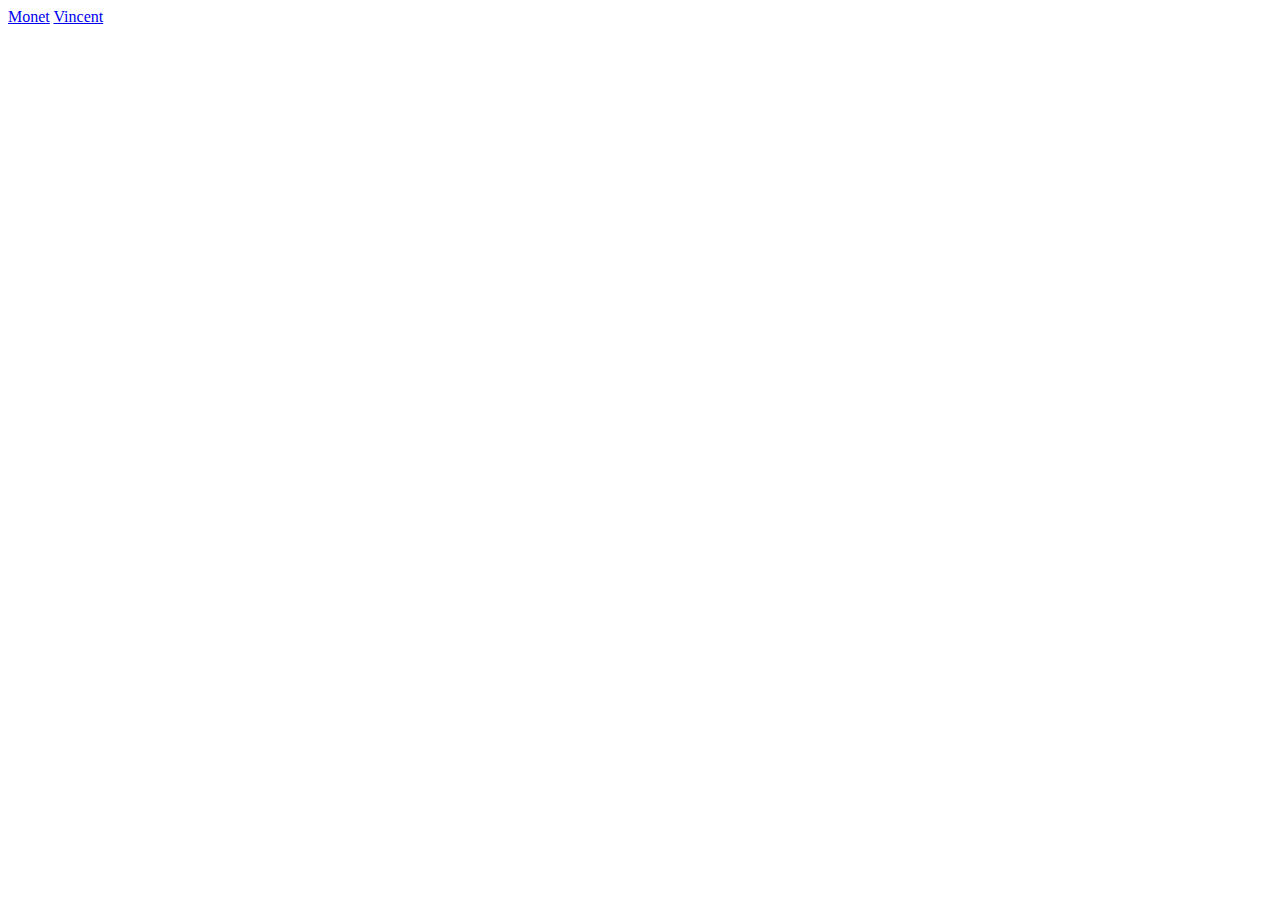
==== index.html @ 3a2ca3d3 "start starry" ====
<!DOCTYPE html>
<html lang="en">
  <head>
    <meta charset="UTF-8" />
    <meta name="viewport" content="width=device-width, initial-scale=1.0" />
    <meta http-equiv="X-UA-Compatible" content="ie=edge" />
    <title>Document</title>
  </head>
  <body>
    <a href="monet.html">Monet</a>
    <a href="vincent.html">Vincent</a>
  </body>
</html>
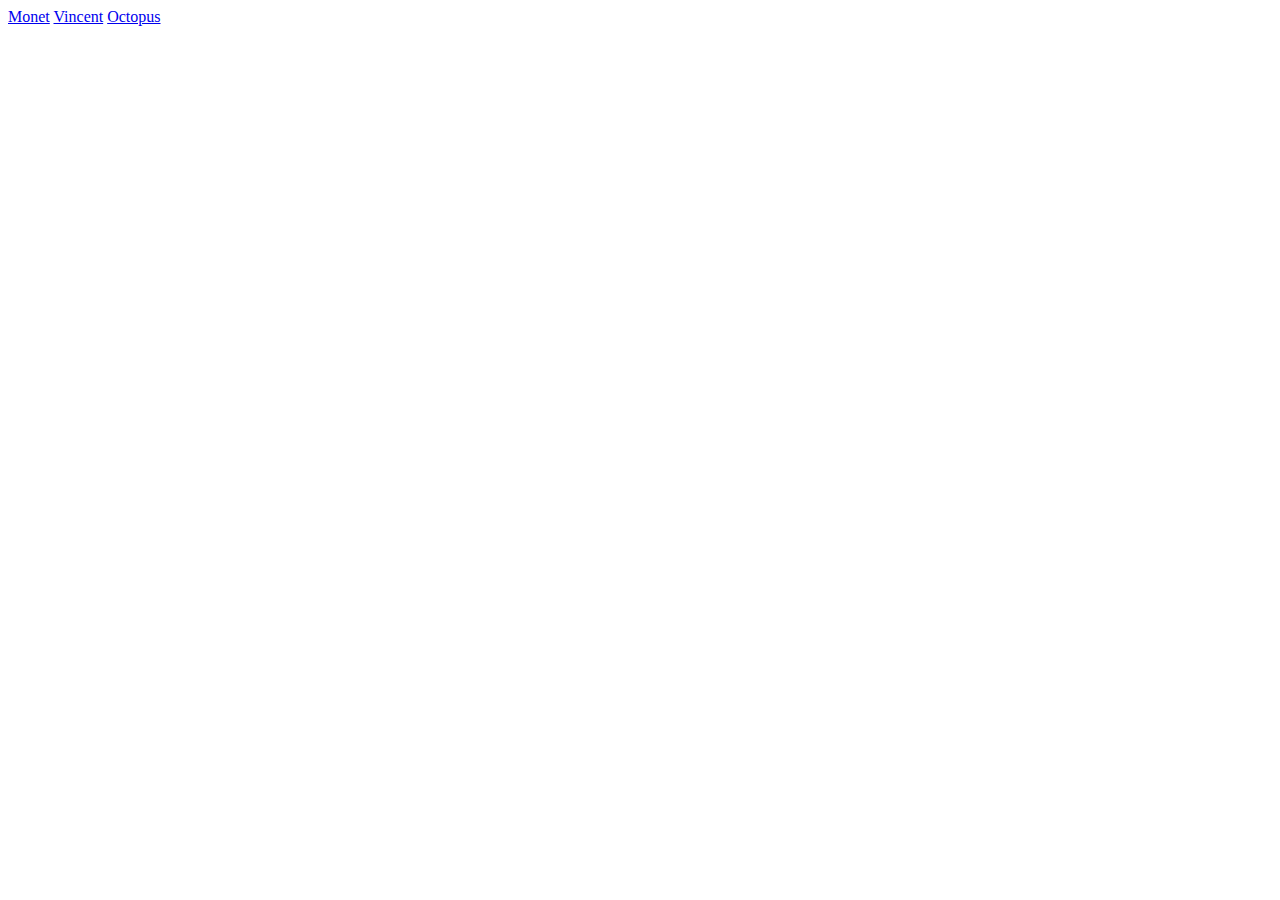
==== commit 7a7491e1: "octopus basic movement" ====
--- a/index.html
+++ b/index.html
@@ -9,5 +9,6 @@
   <body>
     <a href="monet.html">Monet</a>
     <a href="vincent.html">Vincent</a>
+    <a href="octopus.html">Octopus</a>
   </body>
 </html>
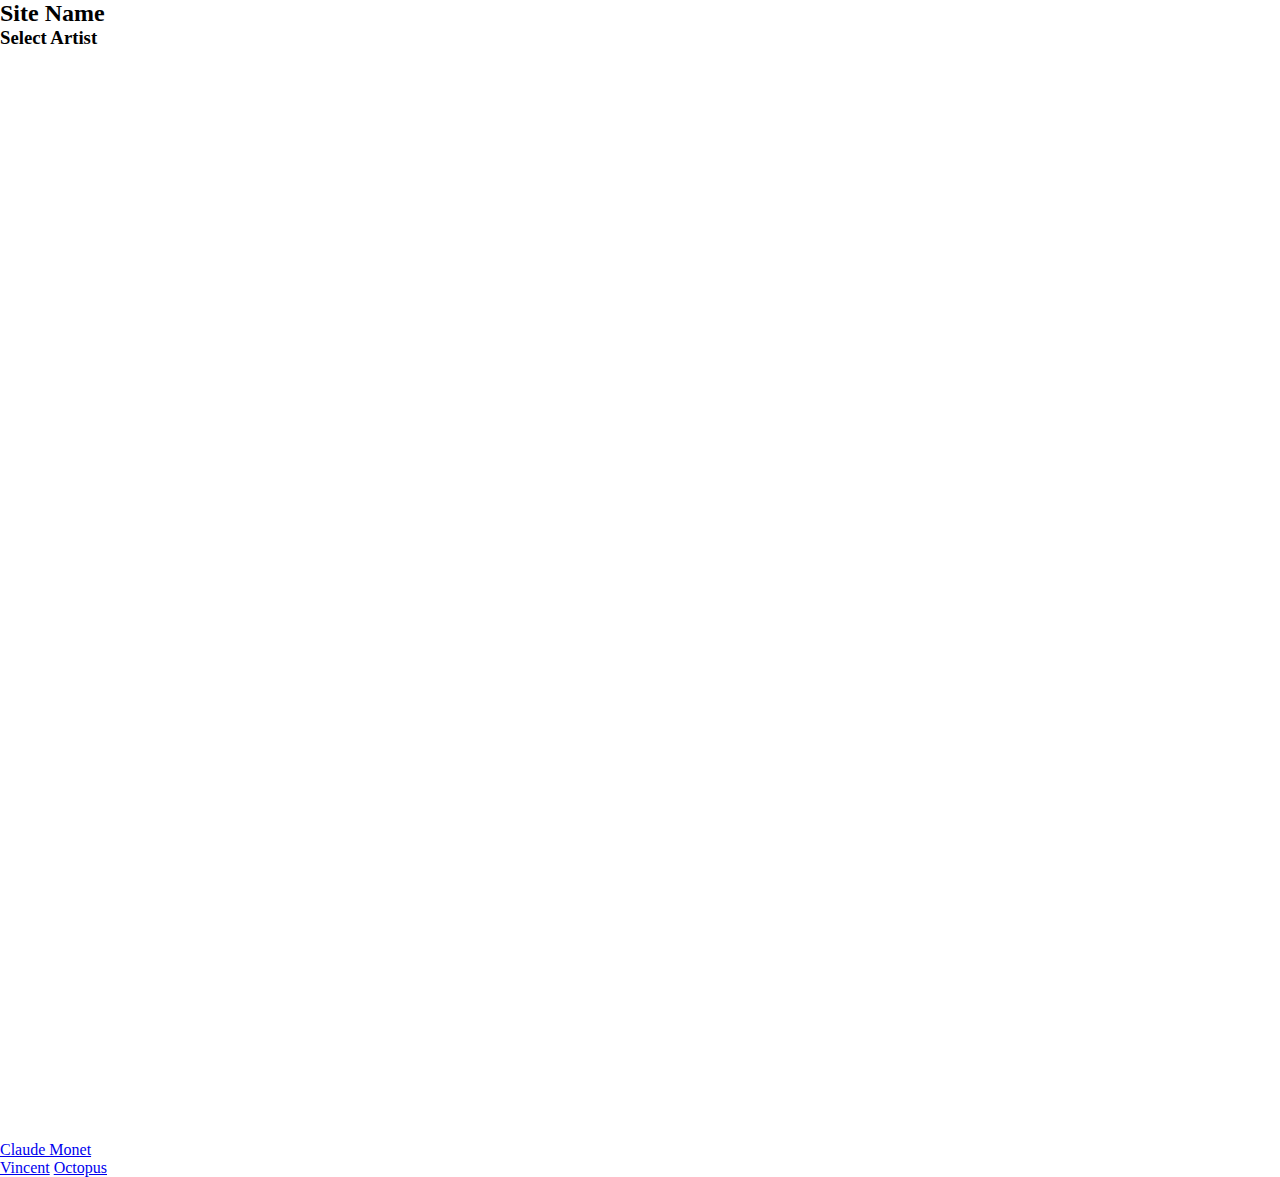
==== commit fa1b28ef: "commit before change canvas sizes" ====
--- a/index.html
+++ b/index.html
@@ -5,10 +5,27 @@
     <meta name="viewport" content="width=device-width, initial-scale=1.0" />
     <meta http-equiv="X-UA-Compatible" content="ie=edge" />
     <title>Document</title>
+    <link rel="stylesheet" href="css/style.css" />
   </head>
   <body>
-    <a href="monet.html">Monet</a>
-    <a href="vincent.html">Vincent</a>
-    <a href="octopus.html">Octopus</a>
+    <div id="container">
+      <div class="title">
+        <h2>Site Name</h2>
+        <h3>Select Artist</h3>
+      </div>
+      <div class="artist">
+        <div class="monetBackground"></div>
+        <div class="vincentBackground"></div>
+        <div class="monet">
+          <a id="monetLink" href="monet.html">Claude Monet</a>
+          <div class="portraitMonet"></div>
+        </div>
+      </div>
+
+      <a href="vincent.html">Vincent</a>
+      <a href="octopus.html">Octopus</a>
+    </div>
+    <script src="js/jquery.min.js"></script>
+    <script src="js/main.js"></script>
   </body>
 </html>
--- a/css/style.css
+++ b/css/style.css
@@ -0,0 +1,116 @@
+* {
+  margin: 0;
+  padding: 0;
+}
+
+div#lilyPond {
+  position: absolute;
+  background: url("../img/Waterlilies.jpg");
+  background-size: cover;
+  background-repeat: no-repeat;
+  min-width: 100vw;
+  height: 100vh;
+  top: 0;
+  left: 0;
+}
+
+div.riverNight {
+  position: absolute;
+  background: url("../img/2048px-Starry_Night_Over_the_Rhone.png");
+  background-size: cover;
+  background-repeat: no-repeat;
+  left: 0;
+  top: 0;
+  min-width: 100vw;
+  height: 100vh;
+  z-index: 3;
+}
+
+div.starryNight {
+  position: absolute;
+  background: url("../img/2048px-Van_Gogh_-_Starry_Night_-_Google_Art_Project.png");
+  background-size: cover;
+  background-repeat: no-repeat;
+  left: 0;
+  top: 0;
+  min-width: 100vw;
+  height: 100vh;
+  z-index: 2;
+}
+
+/* canvas#fallingStar {
+  z-index: 5;
+} */
+
+#bgCover {
+  display: flex;
+  margin: 0 auto;
+  /* background-image: url("../img/Waterlilies.jpg");
+  background-size: cover; */
+  /* width: 100vw;
+  height: 100vh; */
+}
+
+#defaultCanvas0 {
+  display: inline-flex;
+  position: absolute;
+  left: 0;
+  top: 0;
+}
+
+div.container {
+  max-width: 960px;
+  height: 100vh;
+}
+
+div.portraitMonet {
+  background: url("/img/Claude_Monet_portrait.jpg");
+  background-size: contain;
+  background-repeat: no-repeat;
+  display: flexbox;
+  position: absolute;
+  min-width: 25vw;
+  height: 50vh;
+  left: 10vw;
+  top: 20vh;
+  z-index: 3;
+}
+
+div.monetBackground {
+  display: flex;
+  background: url("/img/Monet_Houses_of_Parliament_Sunset.jpg");
+  background-size: cover;
+  background-repeat: no-repeat;
+  position: relative;
+  min-width: 80vw;
+  height: 100vh;
+  right: 0;
+  top: 0;
+  padding: 3em;
+  margin: 3em;
+}
+
+div.pedal {
+  /* transition: 3s; */
+  background: url("/img/red_flower.png");
+  background-size: contain;
+  background-repeat: no-repeat;
+  position: absolute;
+  width: 40px;
+  height: 40px;
+  left: 40vw;
+  top: 60vh;
+  z-index: 5;
+}
+
+div.pedal2 {
+  background: url("/img/blue_flower.png");
+  background-size: contain;
+  background-repeat: no-repeat;
+  position: absolute;
+  width: 50px;
+  height: 50px;
+  left: 50vw;
+  top: 30vh;
+  z-index: 5;
+}
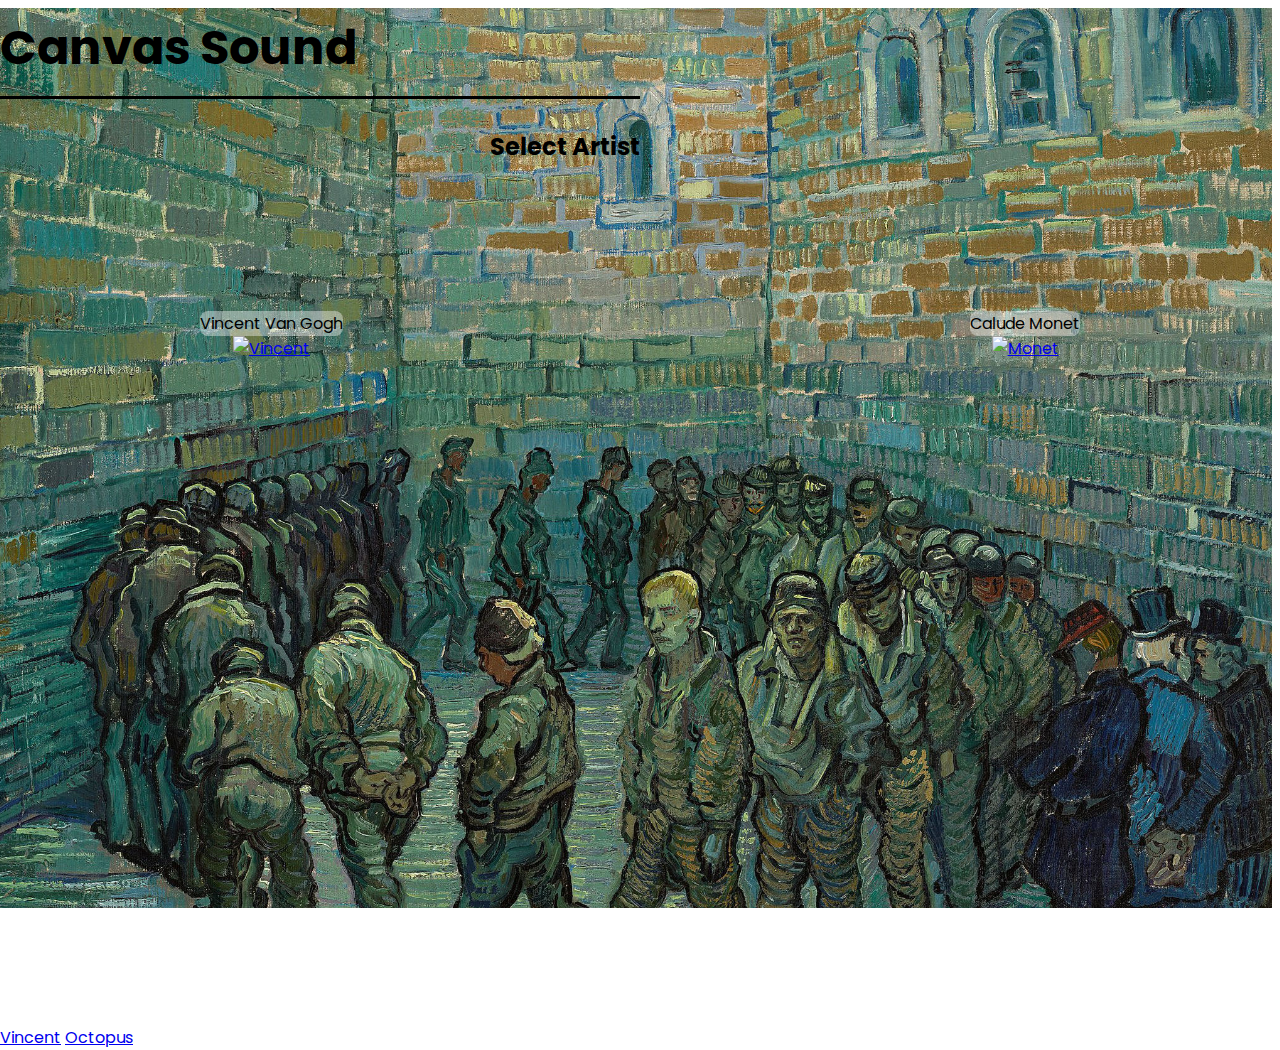
==== commit 38ef2ee4: "changing url link to relative" ====
--- a/index.html
+++ b/index.html
@@ -10,16 +10,25 @@
   <body>
     <div id="container">
       <div class="title">
-        <h2>Site Name</h2>
+        <h2>Canvas Sound</h2>
         <h3>Select Artist</h3>
       </div>
+      <div class="monetBackground"></div>
+       <div class="vincentBackground"></div>
       <div class="artist">
-        <div class="monetBackground"></div>
-        <div class="vincentBackground"></div>
+        <div class="vincent">
+          <p>Vincent Van Gogh</p>
+          <a id="vincentLink" href="vincent.html">
+            <img src="./img/vincent_avatar.png" alt="Vincent">
+          </a>
+        </div>
         <div class="monet">
-          <a id="monetLink" href="monet.html">Claude Monet</a>
-          <div class="portraitMonet"></div>
-        </div>
+            <p>Calude Monet</p>
+            <a id="monetLink" href="monet.html">
+              <img src="./img/monet_avatar.png" alt="Monet">
+            </a>
+          </div>
+
       </div>
 
       <a href="vincent.html">Vincent</a>
--- a/css/style.css
+++ b/css/style.css
@@ -1,98 +1,156 @@
+@import url('https://fonts.googleapis.com/css?family=Poppins&display=swap');
 * {
   margin: 0;
   padding: 0;
-}
-
-div#lilyPond {
-  position: absolute;
-  background: url("../img/Waterlilies.jpg");
-  background-size: cover;
-  background-repeat: no-repeat;
-  min-width: 100vw;
+  box-sizing:border-box;
+}
+
+
+body {
+  font-family: 'Poppins', sans-serif;
+  overflow: hidden;
+}
+
+
+div.container {
+  background: url('../img/memphis-mini.png');
+  background-repeat: repeat;
+  margin: 0;
+  display: flex;
+  padding: 3em;
+  overflow: hidden;
+  /* This centers our sketch horizontally. */
+  justify-content: center;
+
+  /* This centers our sketch vertically. */
+  align-items: center;
+  min-width: 980px;
   height: 100vh;
-  top: 0;
-  left: 0;
+}
+
+div.container.dark {
+  background: url('../img/tactile_noise.png');
+  background-repeat: repeat;
+
+}
+
+div.title {
+  line-height: 3em;
+  font-size: 2em;
+  display: inline-block;
+  width: 50vw;
+}
+
+div.title h3 {
+  font-size: 24px;
+  border-top: 3px solid black;
+  text-align: right;
+}
+
+
+
+div#frame {
+  position: relative;
+  box-shadow: 8px 8px 11px 3px rgb(32, 24, 32)
+}
+
+div.content--canvas {
+  position: absolute;
+  height: 100%;
+  width: 100%;
 }
 
 div.riverNight {
   position: absolute;
-  background: url("../img/2048px-Starry_Night_Over_the_Rhone.png");
-  background-size: cover;
-  background-repeat: no-repeat;
-  left: 0;
-  top: 0;
-  min-width: 100vw;
-  height: 100vh;
+  background: url("../img/starry_night_over_the_rhone.png");
+  background-size: cover;
+  background-repeat: no-repeat;
+  left: 0;
+  top: 0;
+  width: 100%;
+  height: 100%;
   z-index: 3;
 }
 
 div.starryNight {
   position: absolute;
-  background: url("../img/2048px-Van_Gogh_-_Starry_Night_-_Google_Art_Project.png");
-  background-size: cover;
-  background-repeat: no-repeat;
-  left: 0;
-  top: 0;
-  min-width: 100vw;
-  height: 100vh;
+  background: url("../img/van_gogh_starry_night.png");
+  background-size: cover;
+  background-repeat: no-repeat;
+  left: 0;
+  top: 0;
+  min-width: 100%;
+  height: 100%;
   z-index: 2;
 }
 
-/* canvas#fallingStar {
-  z-index: 5;
-} */
-
-#bgCover {
-  display: flex;
-  margin: 0 auto;
-  /* background-image: url("../img/Waterlilies.jpg");
-  background-size: cover; */
-  /* width: 100vw;
-  height: 100vh; */
-}
-
-#defaultCanvas0 {
-  display: inline-flex;
-  position: absolute;
-  left: 0;
-  top: 0;
-}
-
-div.container {
-  max-width: 960px;
-  height: 100vh;
-}
-
-div.portraitMonet {
-  background: url("/img/Claude_Monet_portrait.jpg");
-  background-size: contain;
-  background-repeat: no-repeat;
-  display: flexbox;
-  position: absolute;
-  min-width: 25vw;
-  height: 50vh;
-  left: 10vw;
-  top: 20vh;
-  z-index: 3;
-}
-
 div.monetBackground {
-  display: flex;
-  background: url("/img/Monet_Houses_of_Parliament_Sunset.jpg");
-  background-size: cover;
-  background-repeat: no-repeat;
-  position: relative;
-  min-width: 80vw;
+  display: inline-block;
+  background: url("../img/monet_houses_of_parliament_sunset.jpg");
+  background-size: cover;
+  background-repeat: no-repeat;
+  position: absolute;
+  width: 100vw;
   height: 100vh;
   right: 0;
   top: 0;
-  padding: 3em;
-  margin: 3em;
+  margin: 0.5em 0.5em;
+  z-index: -1;
+}
+
+div.vincentBackground {
+  display: inline-block;
+  background: url("../img/vincent_van_gogh_the_prison_courtyard.jpg");
+  background-size: cover;
+  background-repeat: no-repeat;
+  position: absolute;
+  width: 100vw;
+  height: 100vh;
+  right: 0;
+  top: 0;
+  margin: 0.5em 0.5em;
+  z-index: -1;
+}
+
+
+
+
+div#lilyPond {
+  position: relative;
+  background: url("../img/water_lilies.jpg");
+  background-size: cover;
+  background-repeat: no-repeat;
+  border: 5px solid rgba(34, 19, 2, 0.8);
+}
+
+div#garden {
+  position: absolute;
+  background: url("../img/claude_monet_poppy_field.jpg");
+  background-size: cover;
+  background-repeat: no-repeat;
+  border: 5px solid rgba(34, 19, 2, 0.8);
+  top: 0;
+  left: 0;
+  height: 100%;
+  width: 100%;
+  z-index: 3;
+}
+div#monet {
+  position: absolute;
+  background: url("../img/claude_monet_portrait.jpg");
+  background-size: cover;
+  background-repeat: no-repeat;
+  border: 5px solid rgba(34, 19, 2, 0.8);
+  top: 0;
+  left: 0;
+  height: 100%;
+  width: 100%;
+  z-index: 4;
 }
 
 div.pedal {
   /* transition: 3s; */
-  background: url("/img/red_flower.png");
+  background: url("../img/red_flower.png");
   background-size: contain;
   background-repeat: no-repeat;
   position: absolute;
@@ -104,13 +162,108 @@
 }
 
 div.pedal2 {
-  background: url("/img/blue_flower.png");
+  background: url("../img/blue_flower.png");
   background-size: contain;
   background-repeat: no-repeat;
   position: absolute;
   width: 50px;
   height: 50px;
   left: 50vw;
-  top: 30vh;
+  top: 60vh;
   z-index: 5;
 }
+#bgCover {
+  display: flex;
+  margin: 0 auto;
+
+}
+
+div.songInfo {
+  position: absolute;
+  top: 3%;
+  right: 2%;
+  height: 1.5em;
+  width: 12em;
+}
+div.songInfo.vin {
+  color: white;
+}
+
+button {
+	-moz-box-shadow:inset 0px 1px 3px 0px #91b8b3;
+	-webkit-box-shadow:inset 0px 1px 3px 0px #91b8b3;
+	box-shadow:inset 0px 1px 3px 0px #91b8b3;
+	background:-webkit-gradient(linear, left top, left bottom, color-stop(0.05, #768d87), color-stop(1, #6c7c7c));
+	background:-moz-linear-gradient(top, #768d87 5%, #6c7c7c 100%);
+	background:-webkit-linear-gradient(top, #768d87 5%, #6c7c7c 100%);
+	background:-o-linear-gradient(top, #768d87 5%, #6c7c7c 100%);
+	background:-ms-linear-gradient(top, #768d87 5%, #6c7c7c 100%);
+	background:linear-gradient(to bottom, #768d87 5%, #6c7c7c 100%);
+	filter:progid:DXImageTransform.Microsoft.gradient(startColorstr='#768d87', endColorstr='#6c7c7c',GradientType=0);
+	background-color:#768d87;
+	-moz-border-radius:5px;
+	-webkit-border-radius:5px;
+	border-radius:5px;
+	border:1px solid #566963;
+	display:inline-block;
+	cursor:pointer;
+	color:#ffffff;
+	font-family:Arial;
+	font-size:15px;
+	font-weight:bold;
+	padding:11px 23px;
+	text-decoration:none;
+  text-shadow:0px -1px 0px #2b665e;
+  position: absolute;
+  bottom: 1vh;
+  left: 40%;
+}
+
+button:hover {
+	background:-webkit-gradient(linear, left top, left bottom, color-stop(0.05, #6c7c7c), color-stop(1, #768d87));
+	background:-moz-linear-gradient(top, #6c7c7c 5%, #768d87 100%);
+	background:-webkit-linear-gradient(top, #6c7c7c 5%, #768d87 100%);
+	background:-o-linear-gradient(top, #6c7c7c 5%, #768d87 100%);
+	background:-ms-linear-gradient(top, #6c7c7c 5%, #768d87 100%);
+	background:linear-gradient(to bottom, #6c7c7c 5%, #768d87 100%);
+	filter:progid:DXImageTransform.Microsoft.gradient(startColorstr='#6c7c7c', endColorstr='#768d87',GradientType=0);
+	background-color:#6c7c7c;
+}
+
+
+button.back {
+  left: 54%
+}
+
+div.artist {
+  position: relative;
+  min-width: 50vw;
+  height: 70vh;
+  margin: 0 auto;
+  padding: 1em;
+  margin: 100px 200px;
+}
+div.vincent {
+  position: absolute;
+  display: inline-block;
+  left: 0;
+  text-align: center;
+}
+
+div.vincent img {
+  width: 15vw;
+}
+div.monet {
+  position: absolute;
+  display: inline-block;
+  right: 0;
+  text-align: center;
+}
+div.monet img {
+  width: 15vw;
+}
+
+p {
+  background-color: rgba(255,255,255, 0.4);
+  border-radius: 0.5em;
+}